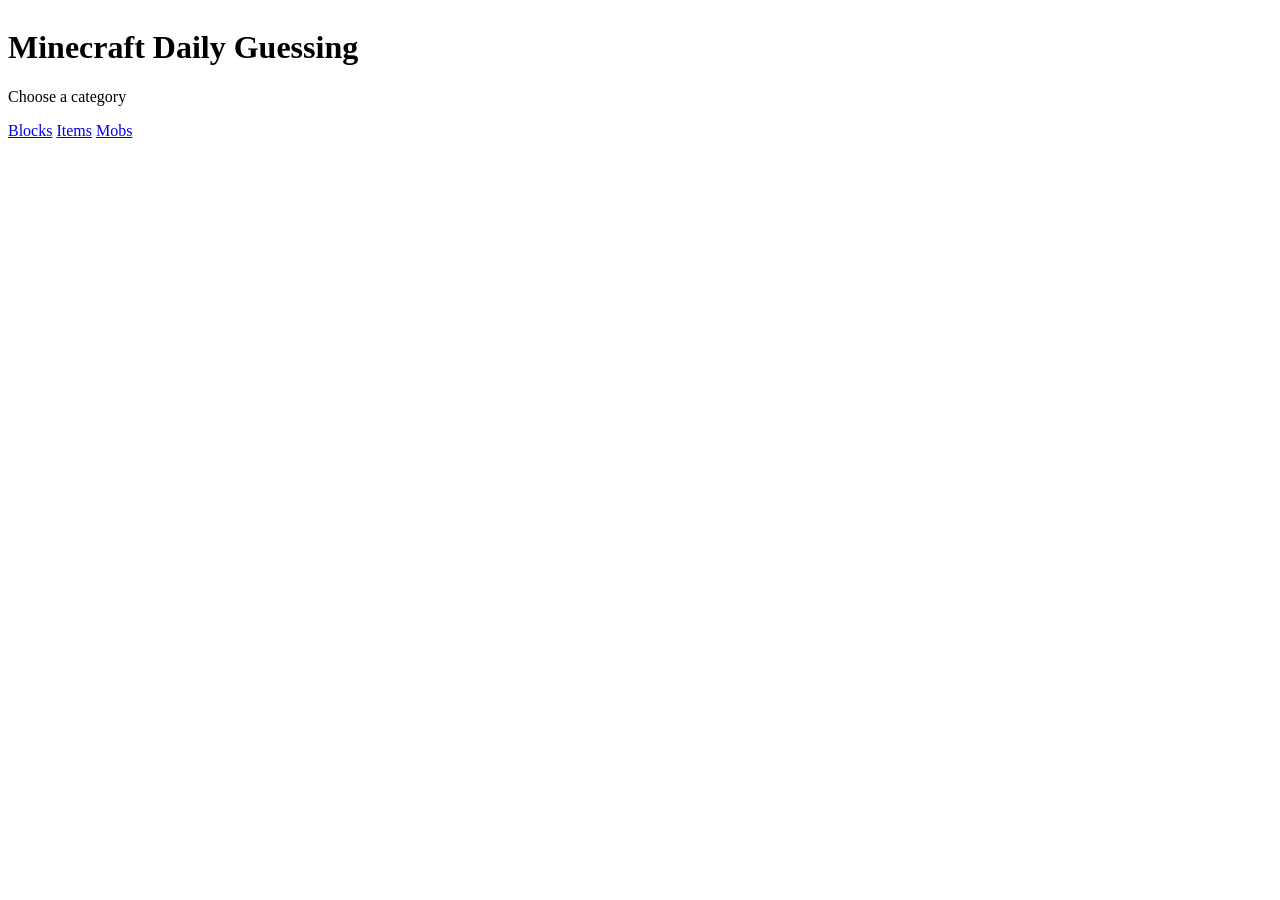
==== index.html @ d45cd8b7 "First website" ====
<!DOCTYPE html>
<html lang="en">
<head>
    <meta charset="UTF-8">
    <meta name="viewport" content="width=device-width, initial-scale=1.0">
    <title>Minecraft Daily Guessing</title>
    <link rel="stylesheet" href="style.css">
</head>
<body class="home-page">

    <div class="home-container">
        <h1>Minecraft Daily Guessing</h1>
        <p>Choose a category</p>

        <div class="home-buttons">
            <a href="blocks.html" class="home-btn">Blocks</a>
            <a href="items.html" class="home-btn">Items</a>
            <a href="mobs.html" class="home-btn">Mobs</a>
        </div>
    </div>

</body>
</html>
---- style.css ----
* {
    overflow: hidden;
    z-index: 10;
}

.result-item {
    display: flex;
    align-items: center;
    gap: 10px;
    padding: 10px;
    cursor: pointer;
    border-bottom: 1px solid #333;
}

.result-item:hover {
    background: #333;
}

.result-item img {
    width: 40px;
    height: 40px;
    object-fit: contain;
}

.table-wrapper {
    overflow-x: auto;
}

table {
    width: 100%;
    border-collapse: separate;
    border-spacing: 6px;
}

th {
    padding: 10px;
    text-align: center;
}

td {
    text-align: center;
    padding: 12px;
    min-width: 120px;
    border-radius: 8px;
    font-weight: bold;
}

.guess-image {
    width: 48px;
    height: 48px;
    object-fit: contain;
}

.correct {
    background: #2f9e44;
}

.partial {
    background: #d97706;
}

.wrong {
    background: #b91c1c;
}

.guess-cell {
    background: #222;
}

.arrow-up::after {
    content: ' ↑';
}

.arrow-down::after {
    content: ' ↓';
}

.finished {
    text-align: center;
    margin: 20px 0;
    font-size: 24px;
    color: #7CFC00;
}

.crossed-out {
    text-decoration: line-through;
    opacity: 0.5;
}

@media (max-width: 900px) {
    td, th {
        min-width: 90px;
        font-size: 12px;
    }
}
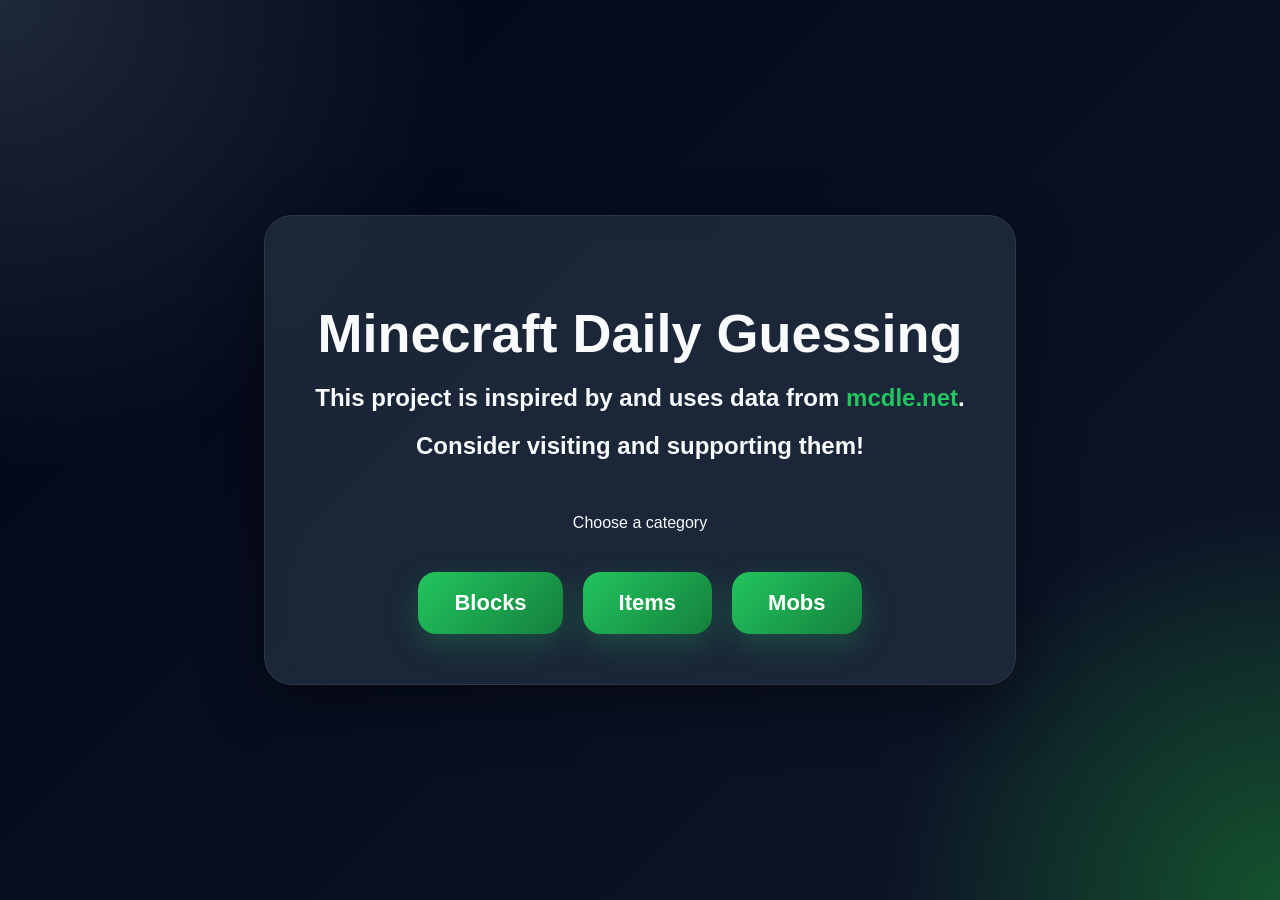
==== commit 77d43532: "Added more Attribution and added rarity order" ====
--- a/index.html
+++ b/index.html
@@ -10,6 +10,9 @@
 
     <div class="home-container">
         <h1>Minecraft Daily Guessing</h1>
+        <h2>This project is inspired by and uses data from <a href="https://mcdle.net">mcdle.net</a>.</h2>
+        <h2>Consider visiting and supporting them!</h2>
+        <br/>
         <p>Choose a category</p>
 
         <div class="home-buttons">
--- a/style.css
+++ b/style.css
@@ -1,70 +1,275 @@
 * {
+    box-sizing: border-box;
+}
+
+:root {
+    --bg: #0f172a;
+    --card: rgba(30, 41, 59, 0.92);
+    --border: rgba(255,255,255,0.08);
+    --green: #22c55e;
+    --orange: #f59e0b;
+    --red: #ef4444;
+    --text: #f8fafc;
+    --muted: #cbd5e1;
+}
+
+body {
+    margin: 0;
+    min-height: 100vh;
+    font-family: Inter, Arial, sans-serif;
+    background:
+        radial-gradient(circle at top left, #1e293b 0%, transparent 30%),
+        radial-gradient(circle at bottom right, #14532d 0%, transparent 25%),
+        linear-gradient(135deg, #020617, #0f172a);
+    color: var(--text);
+}
+
+a {
+    color: #22c55e;
+    text-decoration: none;
+    transition: color 0.2s ease, transform 0.2s ease;
+}
+
+a:hover {
+    color: #4ade80;
+}
+
+.home-page {
+    display: flex;
+    justify-content: center;
+    align-items: center;
+}
+
+.home-container {
+    text-align: center;
+    padding: 50px;
+    background: var(--card);
+    border: 1px solid var(--border);
+    border-radius: 28px;
+    backdrop-filter: blur(12px);
+    box-shadow: 0 20px 60px rgba(0,0,0,0.4);
+}
+
+.home-container h1 {
+    font-size: 54px;
+    margin-bottom: 10px;
+}
+
+.home-buttons {
+    display: flex;
+    gap: 20px;
+    justify-content: center;
+    margin-top: 40px;
+    flex-wrap: wrap;
+}
+
+.home-btn {
+    text-decoration: none;
+    color: white;
+    padding: 18px 36px;
+    border-radius: 18px;
+    font-size: 22px;
+    font-weight: 700;
+    background: linear-gradient(135deg, #22c55e, #15803d);
+    transition: all 0.2s ease;
+    box-shadow: 0 10px 30px rgba(34,197,94,0.25);
+}
+
+.home-btn:hover {
+    transform: translateY(-4px) scale(1.02);
+}
+
+.game-container {
+    width: 96%;
+    max-width: 1600px;
+    margin: auto;
+    padding: 30px 10px 60px;
+}
+
+.game-container h2 {
+    text-align: center;
+}
+
+.page-title {
+    text-align: center;
+    font-size: 52px;
+    margin-bottom: 30px;
+}
+
+.page-title a {
+    color: white;
+    text-decoration: none;
+    transition: 0.2s;
+}
+
+.page-title a:hover {
+    color: #4ade80;
+}
+
+.search-wrapper {
+    position: relative;
+    width: 100%;
+    max-width: 100%;
+    margin: auto;
+
+    /* allow horizontal growth */
+    display: inline-block;
+}
+
+#searchInput {
+    width: 100%;
+    padding: 20px;
+    border-radius: 20px;
+    border: 1px solid var(--border);
+    background: rgba(15,23,42,0.95);
+    color: white;
+    font-size: 20px;
+    outline: none;
+    box-shadow: 0 10px 30px rgba(0,0,0,0.3);
+}
+
+#searchResults {
+    margin-top: 14px;
+    border-radius: 22px;
     overflow: hidden;
-    z-index: 10;
-}
-
+    backdrop-filter: blur(16px);
+}
+
+#searchHeader {
+    display: grid;
+    grid-template-columns: 80px repeat(var(--field-count), minmax(140px, 1fr));
+    
+    gap: 8px;
+    margin-top: 10px;
+    padding: 10px;
+
+    font-weight: 800;
+    color: var(--muted);
+
+    background: rgba(255,255,255,0.03);
+    border-radius: 14px;
+
+    align-items: center;
+
+    overflow-x: auto;
+}
+
+#searchHeader { /* Hide normally */
+    display: none;
+}
+
+#searchHeader div {
+  text-align: center;
+}
+
+#searchHeader,
 .result-item {
+    width: 100%;
+    box-sizing: border-box;
+}
+
+.result-item {
+    display: grid;
+    grid-template-columns: 80px repeat(auto-fit, minmax(120px, 1fr));
+    gap: 8px;
+    align-items: center;
+
+    background: rgba(30,41,59,0.96);
+    border: 1px solid rgba(255,255,255,0.05);
+    margin-bottom: 10px;
+    padding: 10px;
+    border-radius: 20px;
+    cursor: pointer;
+    transition: 0.15s ease;
+
+    overflow-x: auto;
+}
+
+.result-item > * {
+    flex-shrink: 0;
+}
+
+.result-item:hover {
+    transform: scale(1.01);
+    border-color: rgba(255,255,255,0.2);
+}
+
+.result-main {
     display: flex;
-    align-items: center;
-    gap: 10px;
+    flex-direction: column;
+    align-items: center;
+    justify-content: center;
+    gap: 6px;
+    text-align: center;
+}
+
+.result-main img {
+    width: 46px;
+    height: 46px;
+    object-fit: contain;
+}
+
+.preview-cell {
+    background: rgba(255,255,255,0.05);
+    border-radius: 14px;
     padding: 10px;
-    cursor: pointer;
-    border-bottom: 1px solid #333;
-}
-
-.result-item:hover {
-    background: #333;
-}
-
-.result-item img {
-    width: 40px;
-    height: 40px;
-    object-fit: contain;
+    height: 95%;
+
+    display: flex;
+    justify-content: center;
+    align-items: center;
+    text-align: center;
+    font-size: 14px;
+
+    min-width: 120px;
 }
 
 .table-wrapper {
     overflow-x: auto;
+    margin-top: 35px;
 }
 
 table {
     width: 100%;
     border-collapse: separate;
-    border-spacing: 6px;
+    border-spacing: 10px;
+    table-layout: fixed;
+    min-width: 1200px;
 }
 
 th {
-    padding: 10px;
-    text-align: center;
+    padding: 14px;
+    color: #e2e8f0;
 }
 
 td {
-    text-align: center;
-    padding: 12px;
     min-width: 120px;
-    border-radius: 8px;
-    font-weight: bold;
+    padding: 18px 14px;
+    text-align: center;
+    border-radius: 18px;
+    font-weight: 700;
+}
+
+.guess-cell {
+    background: rgba(255,255,255,0.05);
 }
 
 .guess-image {
-    width: 48px;
-    height: 48px;
+    width: 52px;
+    height: 52px;
     object-fit: contain;
 }
 
 .correct {
-    background: #2f9e44;
+    background: rgba(34,197,94,0.85);
 }
 
 .partial {
-    background: #d97706;
+    background: rgba(245,158,11,0.85);
 }
 
 .wrong {
-    background: #b91c1c;
-}
-
-.guess-cell {
-    background: #222;
+    background: rgba(239,68,68,0.85);
 }
 
 .arrow-up::after {
@@ -76,20 +281,24 @@
 }
 
 .finished {
-    text-align: center;
-    margin: 20px 0;
-    font-size: 24px;
-    color: #7CFC00;
-}
-
-.crossed-out {
-    text-decoration: line-through;
-    opacity: 0.5;
-}
-
-@media (max-width: 900px) {
+    margin-top: 25px;
+    text-align: center;
+    font-size: 28px;
+    font-weight: 800;
+    color: #4ade80;
+}
+
+@media (max-width: 1000px) {
+    .result-item {
+        grid-template-columns: 1fr;
+    }
+
     td, th {
-        min-width: 90px;
+        min-width: 100px;
         font-size: 12px;
     }
+
+    .page-title {
+        font-size: 34px;
+    }
 }
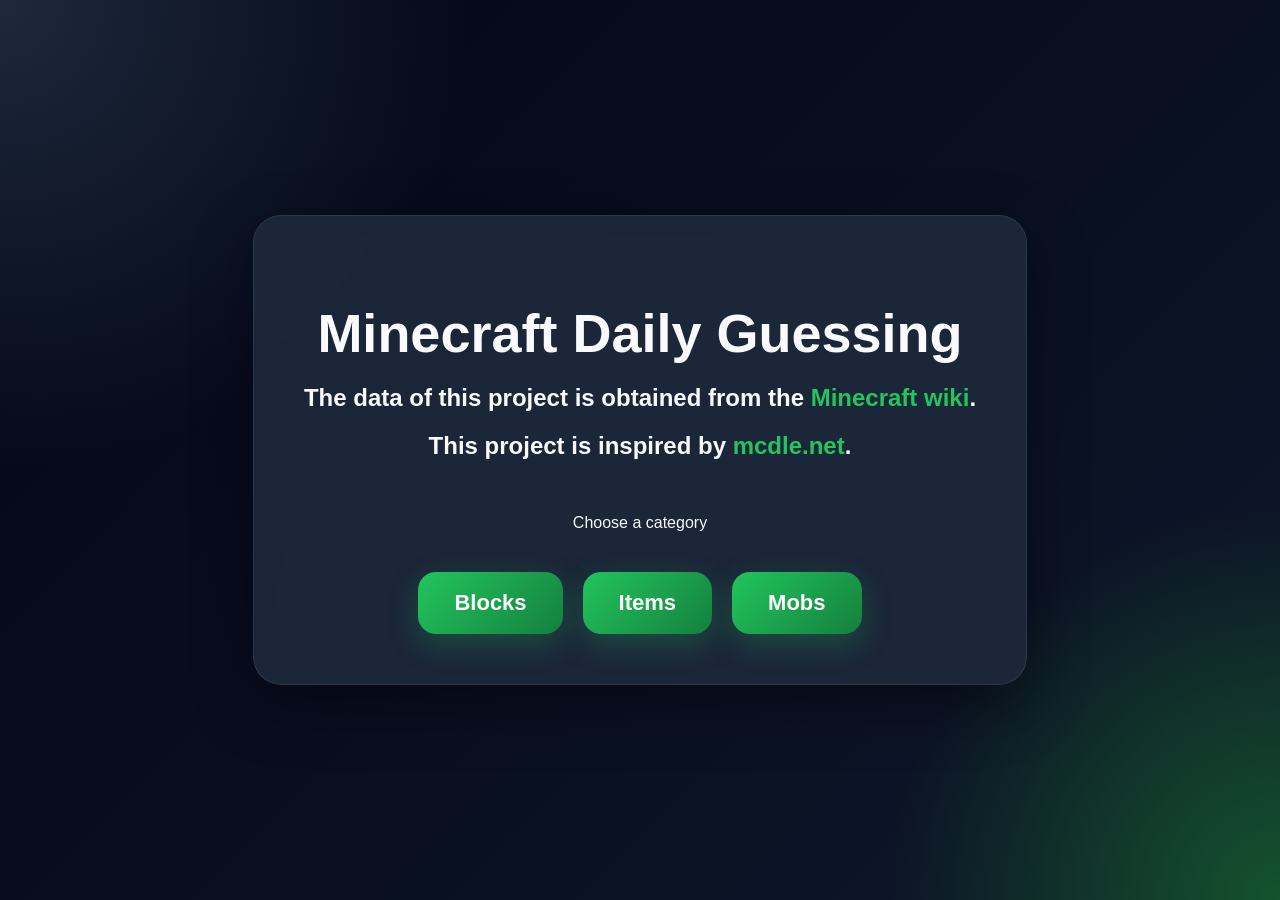
==== commit 43cf1810: "Website changes" ====
--- a/index.html
+++ b/index.html
@@ -10,8 +10,8 @@
 
     <div class="home-container">
         <h1>Minecraft Daily Guessing</h1>
-        <h2>This project is inspired by and uses data from <a href="https://mcdle.net">mcdle.net</a>.</h2>
-        <h2>Consider visiting and supporting them!</h2>
+        <h2>The data of this project is obtained from the <a href="https://minecraft.wiki">Minecraft wiki</a>.</h2>
+        <h2>This project is inspired by <a href="https://mcdle.net">mcdle.net</a>.</h2>
         <br/>
         <p>Choose a category</p>
 
--- a/style.css
+++ b/style.css
@@ -193,6 +193,67 @@
     transform: scale(1.01);
     border-color: rgba(255,255,255,0.2);
 }
+.result-item.ambiguous-disabled {
+    position: relative;
+
+    filter: grayscale(100%);
+    opacity: 0.55;
+
+    cursor: not-allowed;
+    pointer-events: none;
+
+    overflow: hidden;
+}
+
+/* Red line */
+.result-item.ambiguous-disabled::before {
+    content: "";
+
+    position: absolute;
+
+    left: -10%;
+    top: 50%;
+
+    width: 120%;
+    height: 6px;
+
+    background: #ff2b2b;
+
+    transform: rotate(-3deg);
+
+    z-index: 5;
+}
+
+/* Ambiguous label */
+.result-item.ambiguous-disabled::after {
+    content: "AMBIGUOUS";
+
+    position: absolute;
+
+    top: 50%;
+    left: 50%;
+
+    transform: translate(-50%, -50%);
+
+    background: rgba(0, 0, 0, 0.85);
+
+    color: #ff4d4d;
+
+    font-weight: 900;
+    font-size: 1.2rem;
+    letter-spacing: 2px;
+
+    padding: 6px 14px;
+    border-radius: 12px;
+
+    border: 2px solid #ff2b2b;
+
+    text-transform: uppercase;
+
+    z-index: 10;
+
+    pointer-events: none;
+}
 
 .result-main {
     display: flex;
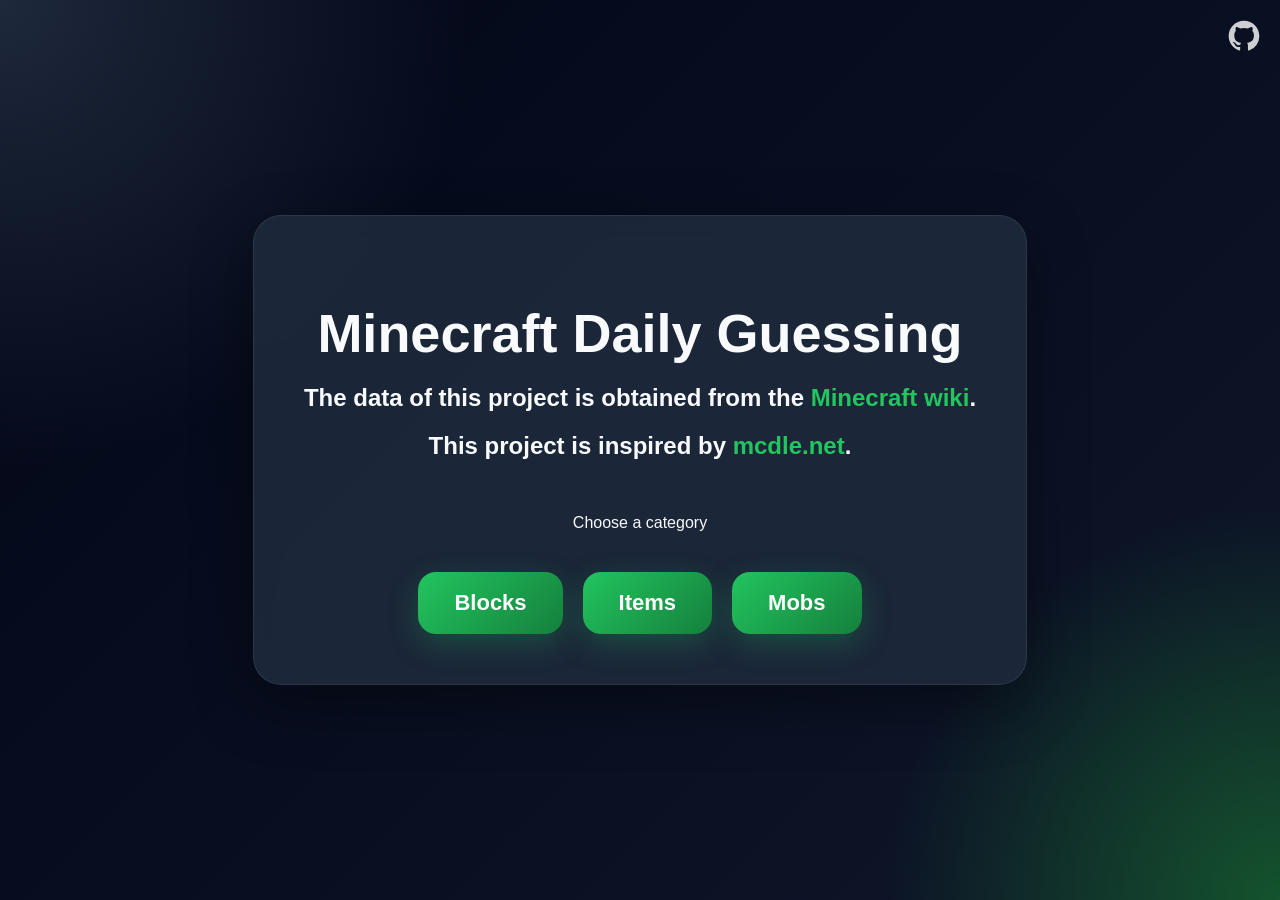
==== commit 08f06665: "Added Github link" ====
--- a/index.html
+++ b/index.html
@@ -7,6 +7,12 @@
     <link rel="stylesheet" href="style.css">
 </head>
 <body class="home-page">
+
+    <a href="https://github.com/shueppin/Minecraft-Guesser" class="github-link" target="_blank" rel="noopener noreferrer" aria-label="GitHub Repository">
+        <svg viewBox="0 0 24 24" width="32" height="32" fill="currentColor">
+            <path d="M12 .5C5.65.5.5 5.65.5 12c0 5.08 3.29 9.39 7.85 10.91.57.1.78-.25.78-.56v-2.17c-3.19.69-3.86-1.35-3.86-1.35-.52-1.33-1.28-1.68-1.28-1.68-1.05-.72.08-.71.08-.71 1.16.08 1.77 1.19 1.77 1.19 1.03 1.77 2.71 1.26 3.37.96.1-.75.4-1.26.72-1.55-2.55-.29-5.23-1.28-5.23-5.69 0-1.26.45-2.28 1.19-3.09-.12-.29-.52-1.46.11-3.04 0 0 .97-.31 3.18 1.18a11.1 11.1 0 0 1 5.79 0c2.21-1.49 3.18-1.18 3.18-1.18.63 1.58.23 2.75.11 3.04.74.81 1.19 1.83 1.19 3.09 0 4.42-2.69 5.39-5.25 5.68.41.36.77 1.07.77 2.16v3.2c0 .31.21.67.79.56A11.51 11.51 0 0 0 23.5 12C23.5 5.65 18.35.5 12 .5z"/>
+        </svg>
+    </a>
 
     <div class="home-container">
         <h1>Minecraft Daily Guessing</h1>
--- a/style.css
+++ b/style.css
@@ -38,6 +38,21 @@
     display: flex;
     justify-content: center;
     align-items: center;
+}
+
+.github-link {
+    position: fixed;
+    top: 20px;
+    right: 20px;
+    color: white;
+    opacity: 0.8;
+    transition: opacity 0.2s ease, transform 0.2s ease;
+    z-index: 1000;
+}
+
+.github-link:hover {
+    opacity: 1;
+    transform: scale(1.1);
 }
 
 .home-container {
@@ -362,4 +377,4 @@
     .page-title {
         font-size: 34px;
     }
-}+}
